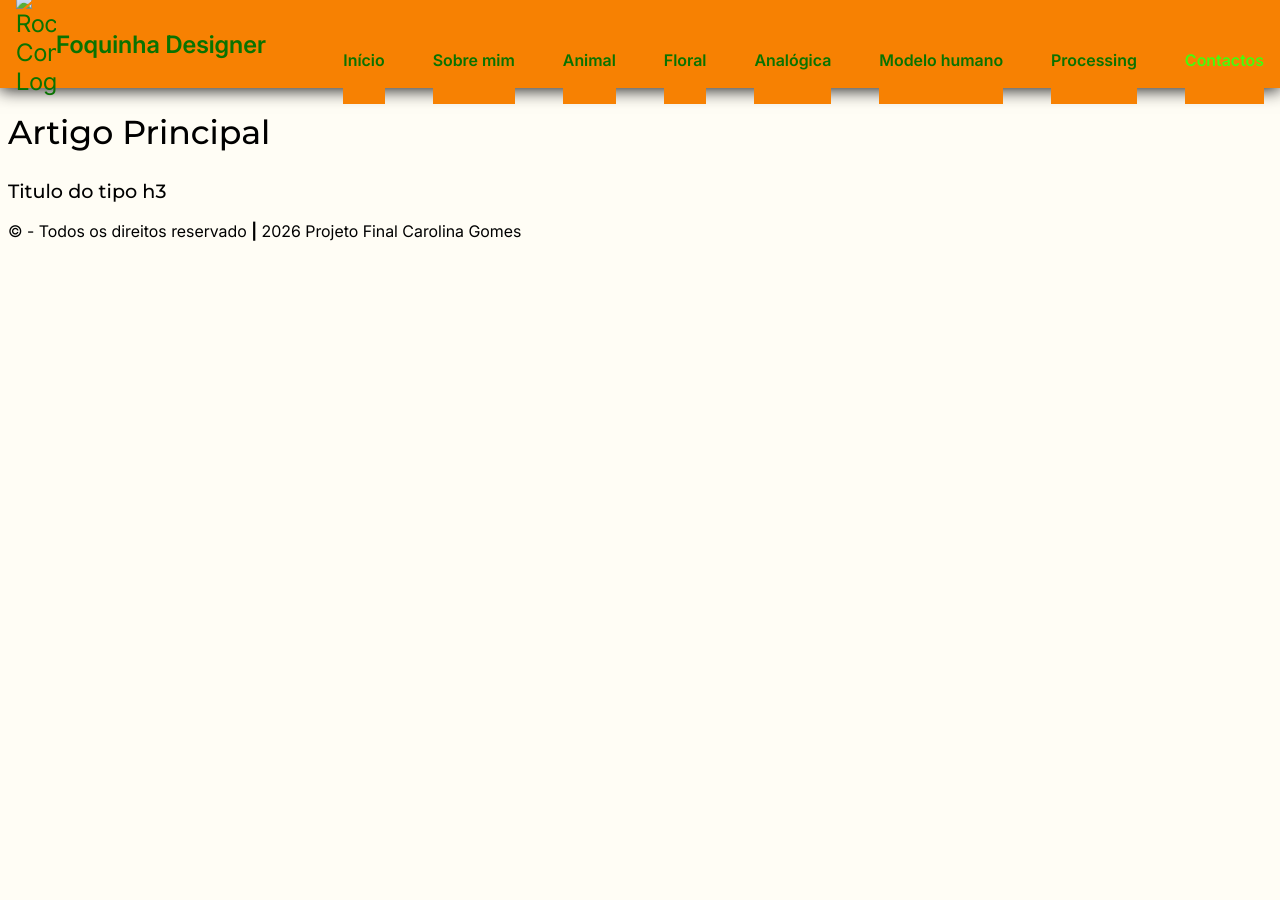
==== contactos.html @ 62553576 "Configuração dos menus de todas as categorias" ====
<!DOCTYPE html>
<html lang="pt-PT">
<head>
       <!-- Contém informações sobre o documento (meta-informações, título, links para CSS e scripts). -->
        <meta charset="UTF-8"><!-- Define a codificação para caracteres (acentuação correta) -->
        <meta name="viewport" content="width=device-width, initial-scale=1.0"><!-- Torna o site responsivo em dispositivos móveis -->
        <title>Projeto Final Carolina Gomes </title>
        <meta name="author" content="Carolina Gomes"/><!-- Define o autor do site -->
        <meta name="description" content="Descrição do projeto final" /><!-- Descrição da página (ajuda no SEO) -->
        <meta name="keywords" content="ESAD.CR, Licenciatura de Mulimédia, Projecto Final" /><!-- Palavras-chave da página (ajuda no SEO) -->
        <!-- Metadata para chamar o favicon -->
        <link rel="icon" type="image/x-icon" href="imagens/favicon.ico">
        <link rel="preconnect" href="https://fonts.googleapis.com">
        <link rel="preconnect" href="https://fonts.gstatic.com" crossorigin>
        <link href="https://fonts.googleapis.com/css2?family=Inter:ital,opsz,wght@0,14..32,100..900;1,14..32,100..900&family=Montserrat:ital,wght@0,100..900;1,100..900&display=swap" rel="stylesheet">
        <link rel="stylesheet" href="https://cdnjs.cloudflare.com/ajax/libs/remixicon/4.6.0/remixicon.css" integrity="sha512-kJlvECunwXftkPwyvHbclArO8wszgBGisiLeuDFwNM8ws+wKIw0sv1os3ClWZOcrEB2eRXULYUsm8OVRGJKwGA==" crossorigin="anonymous" referrerpolicy="no-referrer" />
        <!-- Integração da CSS -->
        <link rel="stylesheet" href="css/reset.css">
        <link rel="stylesheet" href="css/style.css">
    </head>
    <body>
        <!-- Contém tudo o que será exibido na página: textos, imagens, links, etc. -->
        <header id="topHeader" class="pageWidth">
        <!-- Representa o cabeçalho da página ou de uma seção. Contém títulos, logotipo, menus, etc.-->        
            <nav id="mainMenu">
                <div class="navAction">
                    <div id="headerLogo">
                        <a href="index.html" title="Projeto Final - Index"
                        rel="noopener noreferrer"><img src="imagens/logo.png"
                        alt="Rocket Company Logo"><strong>Foquinha Designer</strong></a>
                    </div>
                    <div class="nav__toggle" id="nav-toggle">
                        <i class="ri-menu-line nav__burger"></i>
                        <i class="ri-close-line nav__close"></i>
                    </div>
                </div>
                <!-- Define uma área de navegação, com links internos ou externos. -->
                <div class="nav__menu" id="navMenu">
                    <ul class="nav__list">
                        <li>
                            <a class="nav__link" href="index.html"
                            title="página principal" rel="noopener noreferrer">Início</a>
                        </li>
                        <li>
                            <a class="nav__link" href="sobre-mim.html" title="Sobre mim" rel="noopener noreferrer">Sobre mim</a>
                        </li>
                        <li>
                            <a class="nav__link" href="fotografia-animal.html" title="Animal" rel="noopener noreferrer">Animal</a>
                        </li>
                        <li>
                            <a class="nav__link" href="fotografia-floral.html" title="Floral" rel="noopener noreferrer">Floral</a>
                        </li>
                        <li>
                            <a class="nav__link" href="fotografia-analogica.html" title="Analógica" rel="noopener noreferrer">Analógica</a>
                        </li>
                        <li>
                            <a class="nav__link" href="fotografia-modelo-humano.html" title="Modelo humano" rel="noopener noreferrer">Modelo humano</a>
                        </li>
                        <li>
                            <a class="nav__link" href="processing.html" title="Trabalhos em Processing" rel="noopener noreferrer">Processing</a>
                        </li>
                        <li>
                            <a class="nav__link active" href="contactos.html" title="Contactos/links" rel="noopener noreferrer">Contactos</a>
                        </li>
                    </ul>
                </div>
            </nav>
        </header>
         <main id="mainContent" class="pageWidth">
        <!-- O conteúdo principal da página, exclusivo e central. Deve haver apenas um <main> por página. -->
            <h1>Contactos</h1>
            <h2>Artigo Principal</h2>
            <h3>Titulo do tipo h3</h3>
        </main>
        <footer>
            <!-- Define o rodapé da página ou de uma secção. Contém informações como: Direitos de autor, contatos, links úteis e créditos -->
            <p>&copy; - Todos os direitos reservado <b>|</b> 2026 Projeto Final Carolina Gomes</p>
        </footer>
        <!-- Os ficheiro de script ficam no final da página -->
        <script src="js/script.js"></script>
        <script src="processing/script.js" crossorigin="anonymous" referrerpolicy="no-referrer"></script>
    </body>
</html>
---- css/style.css ----
/*! NOTE: These are just recommended default global styles, edit as required */

::selection { /* Optional */
  /* It can be really hard to read highlighted text with a text-shadow, it should be removed when selected */
  text-shadow: none;
  
  /* NOTE: Using this means the color and background-color are set to transparent for selected text... */
  /* So you can customise your styles below */
  color: #fff;
  background-color: #00f;
}

html {
  /* Make base font-size 100% of browser font-size */
  font-size: 100%;
}

@media (prefers-reduced-motion: no-preference) {
  html {
    scroll-behavior: smooth; /* Smoothly animate to different sections within a page, only if the user doesn't mind animations */
  }
}

*,
*::before,
*::after,
html {
  /* Declare your box-sizing here
  /* https://css-tricks.com/box-sizing */
  -webkit-box-sizing: border-box;
  -moz-box-sizing: border-box;
  box-sizing: border-box;
  /* outras opções - content-box */
}

body {
  /* Declare your default font stack here */
  font-family: "Font Stack", sans-serif, serif, monospace, cursive, fantasy;
  /* outras opções - serif, monospace, cursive, fantasy */

  /* Better text rendering - font-smoothing has not been officially declared, but can still be useful */
  text-rendering: geometricPrecision;
  /* outras opções -optimizeLegibility | optimizeSpeed */
  -webkit-font-smoothing: antialiased;
  -moz-osx-font-smoothing: grayscale;
}

img {
  /* For responsive images that adjust & adapt */
  height: auto;
  max-width: 100%;
  
  /* This isn't needed, but as a user, I get frustrated when I highlight text and the image gets highlighted too */
  user-select: none;
}

button {
  color: inherit; /* By default, buttons don't inherit the font colour, this is a useful default to override */
}

a, button {
  touch-action: manipulation; /* Element doesn't want double-tap on mobile to zoom */
}

svg {
  /* Make the SVGs fit the parent container by default */
  height: 100%;
  width: 100%;
  
  /* Optional - make the SVG's fill be the same as the inherited color */
  fill: currentColor;
  
  /* Prevent the SVG from altering cursor interaction */
  pointer-events: none;
}

iframe, video {
  /* Make iframes & videos fit the parent container by default */
  height: 100%;
  width: 100%
}

/**************************************************
***************************************************
*** O SEU CÓDIGO COMEÇA DEPOIS DESTE COMENTÁRIO ***
***************************************************
***************************************************/

/****************variables css*********************/
:root {
  --header-height: 3.5rem;

  /**********colors********/
  /*color mode HSL (hue, saturation, lightness)*/
  --cor-primaria: rgb(247, 129, 2);
  --cor-secundaria: rgb(9, 115, 1);
  --background: rgb(255, 253, 245);
  --cor-de-texto-fundo-claro: rgb(28, 28, 28);
  --cor-de-texto-fundo-escuro: rgb(255, 255, 255);
  --cor-de-links-rest: rgb(69, 252, 13);
  --cor-de-links-hover: rgb(221, 255, 3);
  --background-cor-de-botoes: rgb(9, 115, 1);
  --cor-de-texto-botoes: rgb(255, 255, 255);
  /********font and typography************/

  /***********font weight************/
  --font-regular: 400;
  --font-semi-bold: 600;
  --font-bold: 800;
  /***************z index**************/
  --z-tooltip: 10;
  --z-fixed: 100;
}
/*****************estilos base************/
body{
  font-size: 16px;
  font-family: "Inter", sans-serif;
  background-color: var(--background)
}

h1, h2, h3, h4, h5, h6 {
  font-family: "montserrat", sans-serif;
}
p{
  font-size: 16px;
}
small {
  font-size: var(--font-semi-bold);
}
strong {
  font-weight: var(--font-semi-bold);
}
ul{
  list-style: none;
}
a{
  text-decoration: none;
  color: var(--cor-secundaria);
}

a:hover, a:active, a.active {
  color: var(--cor-de-links-rest);
}

/*****************largura dos elementos que compem o body*************************/
/*utilizando classes*/
.pagewidth {
  width: 100%;
  max-width: 1680px;
  margin: 0 auto;
  padding: 0 16px;
}
/*******************************definição da tipografia mobile*************************/
h1{
  font-size: 2.074rem;
  font-weight: 700;
  line-height: 1.5;
}

h2{
  font-size: 1.728rem;
  font-weight: 500;
  line-height: 1.15;
}

h3{
  font-size: 1rem;
  font-weight: 500;
  /*letter-spacing: 0.22rem;*/
  line-height: 1.15;
}
/*******************************definição da tipografia desktop*************************/
@media (min-width: 992px) {
  h1{
    font-size: 2.488rem;
    font-weight: 700;
    line-height: 1.5;
  }
  h2{
    font-size: 2.074rem;
    font-weight: 500;
    line-height: 1.15;
  }
  h3{
    font-size: 1.2rem;
    font-weight: 500;
    line-height: 1.15;
  }
}

/************************MENU DE NAVEGAÇÃO***********************/
#topHeader {
  position: fixed; /*menu fixo no scroll*/
  top: 0;
  left: 0;
  width: 100%;
  max-width: 100%;
  background-color: var(--cor-primaria);
  box-shadow: 0 2px 16px rgb(28, 28, 28);
  z-index: var(--z-fixed);
}

#mainMenu {
  height: var(--header-height);
  width: 100%;
  max-width: 1680px;
  margin: 0 auto;
  padding: 0 16px;
}
.nav__burger,
.nav__close {
  color: var(--cor-de-texto-fundo-claro);
}

.navAction {
  height: 100%;
  display: flex;
  justify-content: space-between;
  align-items: center;
}

#headerLogo {
  display: inline-flex;
  align-items: center;
  column-gap: .25rem;
}
#headerLogo a{
  display: flex;
  align-items: center;
  font-size: 1.5rem;
}

#headerLogo img {
  width: 2.5rem;
}

.nav__toggle {
  position: relative;
  width: 32px;
  height: 32px;
}

.nav__burger,
.nav__close {
  position: absolute;
  width: max-content;
  height: max-content;
  inset: 0;
  margin: auto;
  font-size: 2rem;
  cursor: pointer;
  transition: opacity .1s, transform .4s;
}

.nav__close {
  opacity: 0;
}

/*navigation for mobile devices*/
@media screen and (max-width: 992px) {
  .nav__menu {
    position:absolute;
    left: 0;
    top: 3.5rem;
    width: 100%;
    height: calc(100vh - 3.5rem);
    overflow: auto;
    pointer-events: none;
    opacity: 0;
    transition: height .4s, opacity .3s;
  }
  .nav__menu::-webkit-scrollbar {
    width: 0;
  }
  .nav__list {
    padding-top: 1rem;
  }
}

.nav__link {
  color: var(--cor-secundaria);
  background-color: var(--cor-primaria);
  font-weight: var(--font-semi-bold);
  padding: 1.25rem 1.5rem;
  display: flex;
  justify-content: space-between;
  align-items: center;
  transition: color .3s;
}

.nav__link:hover {
  color: var(--cor-de-links-hover);
}

/* Show menu */
.show-menu {
  opacity: 1;
  top: 3.5rem;
  pointer-events: initial;
}

/* Show icon */
.show-icon .nav__burger {
  opacity: 0;
  transform: rotate(90deg);
}
.show-icon .nav__close {
  opacity: 1;
  transform: rotate(90deg);
}

/*navigation for large devices*/
@media screen and (min-width: 992px) {
  #topHeader {
    margin-inline: auto;
  }
  #mainMenu {
    height: calc(var(--header-height) + 2rem);
    display: flex;
    justify-content: space-between;
  }
  .nav__toggle {
    display: none;
  }
  .nav__list {
    height: 100%;
    display: flex;
    column-gap: 3rem;
  }
  .nav__link {
    height: 100%;
    padding: 0;
    justify-content: initial;
    column-gap: .25rem;
  }
}
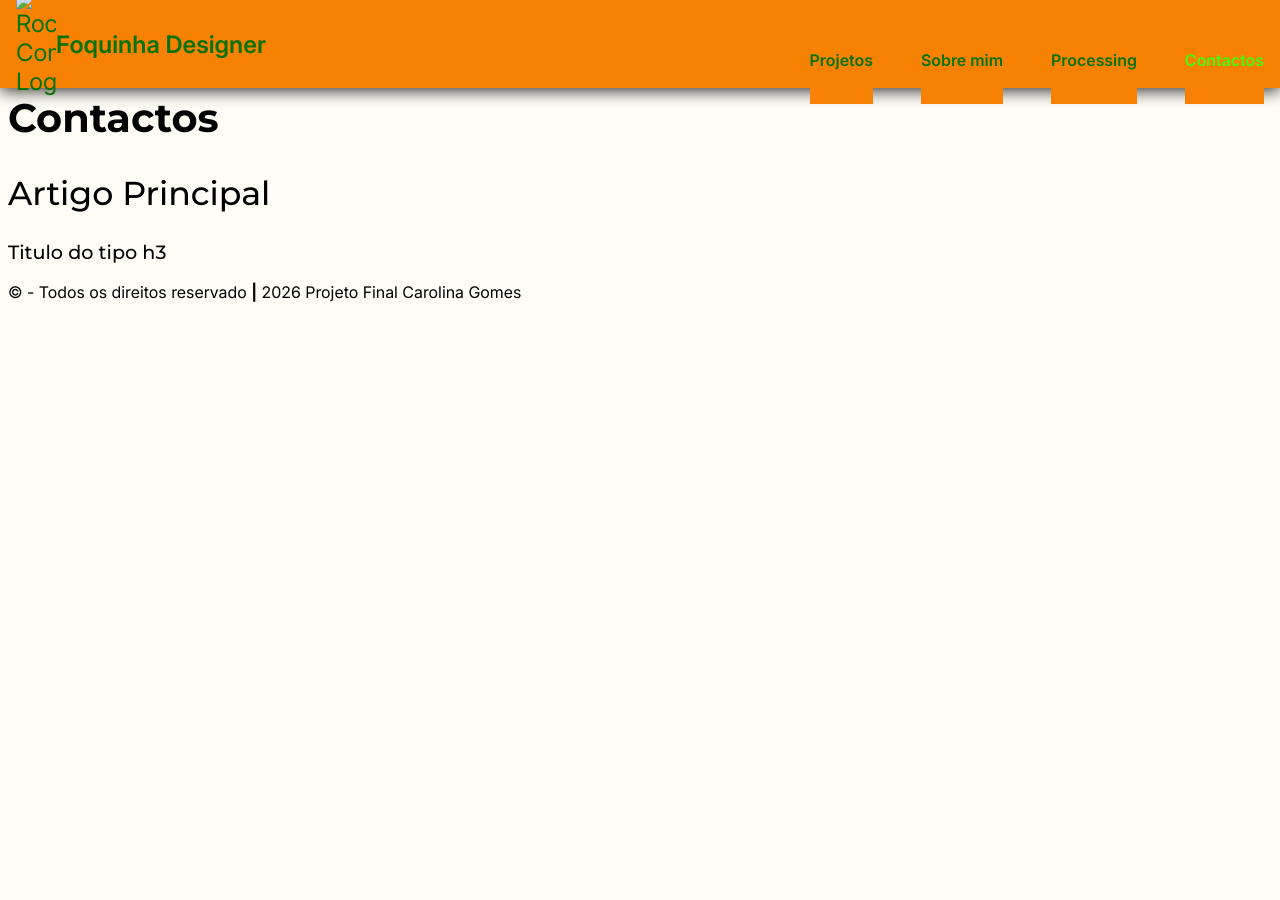
==== commit fe48ad2b: "Correções (juntar todos os projetos na pasta projetos)" ====
--- a/contactos.html
+++ b/contactos.html
@@ -38,23 +38,11 @@
                 <div class="nav__menu" id="navMenu">
                     <ul class="nav__list">
                         <li>
-                            <a class="nav__link" href="index.html"
-                            title="página principal" rel="noopener noreferrer">Início</a>
+                            <a class="nav__link" href="projetos.html"
+                            title="projetos" rel="noopener noreferrer">Projetos</a>
                         </li>
                         <li>
                             <a class="nav__link" href="sobre-mim.html" title="Sobre mim" rel="noopener noreferrer">Sobre mim</a>
-                        </li>
-                        <li>
-                            <a class="nav__link" href="fotografia-animal.html" title="Animal" rel="noopener noreferrer">Animal</a>
-                        </li>
-                        <li>
-                            <a class="nav__link" href="fotografia-floral.html" title="Floral" rel="noopener noreferrer">Floral</a>
-                        </li>
-                        <li>
-                            <a class="nav__link" href="fotografia-analogica.html" title="Analógica" rel="noopener noreferrer">Analógica</a>
-                        </li>
-                        <li>
-                            <a class="nav__link" href="fotografia-modelo-humano.html" title="Modelo humano" rel="noopener noreferrer">Modelo humano</a>
                         </li>
                         <li>
                             <a class="nav__link" href="processing.html" title="Trabalhos em Processing" rel="noopener noreferrer">Processing</a>
--- a/css/style.css
+++ b/css/style.css
@@ -101,6 +101,7 @@
   --cor-de-links-hover: rgb(221, 255, 3);
   --background-cor-de-botoes: rgb(9, 115, 1);
   --cor-de-texto-botoes: rgb(255, 255, 255);
+  --third-color: rgb(132, 94, 194);
   /********font and typography************/
 
   /***********font weight************/
@@ -141,7 +142,19 @@
 a:hover, a:active, a.active {
   color: var(--cor-de-links-rest);
 }
-
+/*******espaçar elementos*********/
+.space-S{
+  height: 30px;
+}
+.space-M{
+  height: 60px;
+}
+.space-L{
+  height: 90px;
+}
+.space-XL{
+  height: 120px;
+}
 /*****************largura dos elementos que compem o body*************************/
 /*utilizando classes*/
 .pagewidth {
@@ -186,6 +199,19 @@
     font-weight: 500;
     line-height: 1.15;
   }
+}
+
+/**************************utilidades***************/
+
+.text_center{
+  text-align: center;
+}
+.white_text{
+  color: var(--cor-de-texto-fundo-claro);
+}
+
+/***.invert_filter{
+  filter: invert(1);
 }
 
 /************************MENU DE NAVEGAÇÃO***********************/
@@ -335,3 +361,103 @@
   }
 }
 
+/*****************Main content*****************/
+
+#mainContent {
+  margin-top: var(--header-height)!important;
+}
+
+@media screen and (min-width: 992px) {
+  #mainContent {
+    margin-top: 5.5rem !important;
+  }
+}
+/**********************main footer****************/
+
+
+/*******************************cards************************/
+/*--------- definir o flex/autolayout ---------*/
+.container {
+  --gap: 0;
+  padding: 2rem;
+}
+.flex {
+  display: flex;
+  gap: var(--gap, 1em);
+}
+.box_shadow {
+  box-shadow: 3px 3px 15px 2px rgba(0,0,0,0.52)
+}
+.border_radius {
+  border-radius: 8px;
+}
+.flex-column {
+  flex-direction: column;
+  margin-left: auto;
+}
+
+/*----definir as background-colors----*/
+.bg-primary-color {
+  background-color: var(--cor-primaria);
+}
+.bg-secondary-color {
+  background-color: var(--cor-secundaria);
+}
+.bg-third-color {
+  background-color: var(--third-color);
+}
+/*--- articles - estilo do card ----*/
+
+.container article:first-child {
+  border-top-left-radius: 8px;
+  border-bottom-left-radius: 8 px;
+}
+.container article:last-child {
+  border-top-right-radius: 8px;
+  border-bottom-right-radius: 8 px;
+}
+.container article {
+  --gap: 2rem;
+  line-height: 1.5;
+  padding: 3em;
+}
+.container article > img {
+  width: 4rem;
+}
+
+/*------botões------*/
+
+.learn-more-button {
+  border: none;
+  border-radius: 40px;
+  letter-spacing: 1px;
+  padding-block: 0.79rem;
+  padding-inline: 2.3rem;
+  margin: auto;
+  margin-top: 3rem;
+  transition: background-color 200ms ease-in-out;
+}
+
+.learn-more-button:hover {
+  background-color: inherit;
+  outline: 2px solid var(--cor-de-texto-fundo-escuro);
+  color: var(--cor-de-texto-fundo-escuro)
+}
+
+@media screen and (max-width: 992px) {
+  .container .flex{
+    flex-direction: column;
+    max-width: 100%;
+    min-width: 90%;
+  }
+  .container article:first-child {
+    border-radius: 0;
+    border-top-left-radius: 8px;
+    border-top-right-radius: 8px;
+  }
+  .container article:last-child {
+    border-radius: 0;
+    border-bottom-left-radius: 8px;
+    border-bottom-right-radius: 8px;
+  }
+}
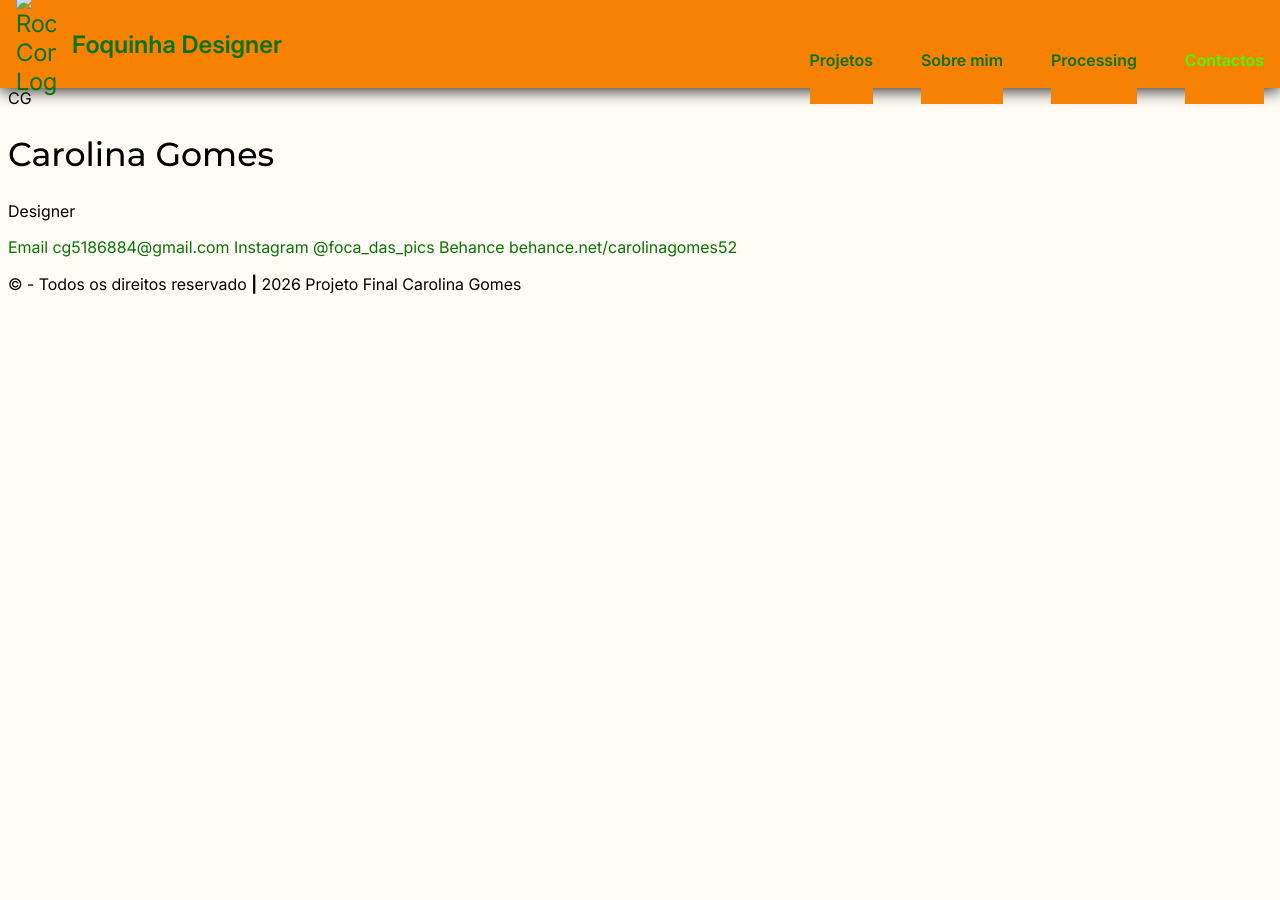
==== commit 726668ed: "Edição da página contactos" ====
--- a/contactos.html
+++ b/contactos.html
@@ -56,10 +56,32 @@
         </header>
          <main id="mainContent" class="pageWidth">
         <!-- O conteúdo principal da página, exclusivo e central. Deve haver apenas um <main> por página. -->
-            <h1>Contactos</h1>
-            <h2>Artigo Principal</h2>
-            <h3>Titulo do tipo h3</h3>
-        </main>
+<main id="mainContent" class="pageWidth">
+    <section class="contacts-section">
+        <div class="contacts-card">
+            <div class="avatar">CG</div>
+            <h2 class="card-name">Carolina Gomes</h2>
+            <p class="card-role">Designer</p>
+            <div class="divider"></div>
+
+            <a class="contact-row" href="mailto:cg5186884@email.com">
+                <i class="ti ti-mail"></i>
+                <span class="contact-label">Email</span>
+                <span class="contact-value">cg5186884@gmail.com</span>
+            </a>
+            <a class="contact-row" href="https://www.instagram.com/foca_das_pics/" target="_blank">
+                <i class="ti ti-brand-instagram"></i>
+                <span class="contact-label">Instagram</span>
+                <span class="contact-value">@foca_das_pics</span>
+            </a>
+            <a class="contact-row" href="https://www.behance.net/carolinagomes52" target="_blank">
+                <i class="ti ti-brand-behance"></i>
+                <span class="contact-label">Behance</span>
+                <span class="contact-value">behance.net/carolinagomes52</span>
+            </a>
+        </div>
+    </section>
+</main>
         <footer>
             <!-- Define o rodapé da página ou de uma secção. Contém informações como: Direitos de autor, contatos, links úteis e créditos -->
             <p>&copy; - Todos os direitos reservado <b>|</b> 2026 Projeto Final Carolina Gomes</p>
--- a/css/style.css
+++ b/css/style.css
@@ -260,6 +260,10 @@
   width: 2.5rem;
 }
 
+#headerLogo strong {
+  padding-left: 1rem;
+}
+
 .nav__toggle {
   position: relative;
   width: 32px;
@@ -374,90 +378,163 @@
 }
 /**********************main footer****************/
 
-
-/*******************************cards************************/
-/*--------- definir o flex/autolayout ---------*/
-.container {
-  --gap: 0;
-  padding: 2rem;
-}
-.flex {
+/*=============== CARD ===============*/
+.card-expand {
+  height: 100vh;
+  margin-inline: 1rem;
+  padding-block: 3rem;
   display: flex;
-  gap: var(--gap, 1em);
-}
-.box_shadow {
-  box-shadow: 3px 3px 15px 2px rgba(0,0,0,0.52)
-}
-.border_radius {
-  border-radius: 8px;
-}
-.flex-column {
   flex-direction: column;
-  margin-left: auto;
-}
-
-/*----definir as background-colors----*/
-.bg-primary-color {
-  background-color: var(--cor-primaria);
-}
-.bg-secondary-color {
-  background-color: var(--cor-secundaria);
-}
-.bg-third-color {
-  background-color: var(--third-color);
-}
-/*--- articles - estilo do card ----*/
-
-.container article:first-child {
-  border-top-left-radius: 8px;
-  border-bottom-left-radius: 8 px;
-}
-.container article:last-child {
-  border-top-right-radius: 8px;
-  border-bottom-right-radius: 8 px;
-}
-.container article {
-  --gap: 2rem;
-  line-height: 1.5;
-  padding: 3em;
-}
-.container article > img {
-  width: 4rem;
-}
-
-/*------botões------*/
-
-.learn-more-button {
-  border: none;
-  border-radius: 40px;
-  letter-spacing: 1px;
-  padding-block: 0.79rem;
-  padding-inline: 2.3rem;
-  margin: auto;
-  margin-top: 3rem;
-  transition: background-color 200ms ease-in-out;
-}
-
-.learn-more-button:hover {
-  background-color: inherit;
-  outline: 2px solid var(--cor-de-texto-fundo-escuro);
-  color: var(--cor-de-texto-fundo-escuro)
-}
-
-@media screen and (max-width: 992px) {
-  .container .flex{
-    flex-direction: column;
-    max-width: 100%;
-    min-width: 90%;
-  }
-  .container article:first-child {
-    border-radius: 0;
-    border-top-left-radius: 8px;
-    border-top-right-radius: 8px;
-  }
-  .container article:last-child {
-    border-radius: 0;
-    border-bottom-left-radius: 8px;
-    border-bottom-right-radius: 8px;
-  }
-}
+  row-gap: 1rem;
+}
+
+.card__article {
+  position: relative;
+  border-radius: 3rem;
+  box-shadow: 0 4px 8px hsla(0, 0%, 0%, .5);
+  overflow: hidden;
+  flex: 0 0 64px;
+  transition: flex .5s ease;
+  cursor: pointer;
+}
+
+.card__img,
+.card__shadow{
+  position: absolute;
+  top: 0;
+  left: 0;
+  width: 100%;
+  height: 100%;
+}
+
+.card__img{
+  object-fit: cover;
+  object-position: center;
+  transition: scale .4s;
+}
+
+.card__shadow{
+  background: linear-gradient(180deg, hsla(0, 0%, 85%, 0) 50%,
+                                      hsla(0, 0%, 0%, .3) 75%);
+}
+
+.card__data {
+  position: absolute;
+  left: 1rem;
+  bottom: 1rem;
+  display: flex;
+  align-items: center;
+  column-gap: 1rem;
+  transform: translateY(2rem);
+  opacity: 0;
+  transition: opacity .4s ease .1s, transform .4s ease .1s;
+}
+
+.card__icon {
+  width: 48px;
+  height: 48px;
+  background-color: var(--white-color);
+  border-radius: 50%;
+  color: var(--cor-de-texto-fundo-escuro);
+  font-size: 1.5rem;
+  display: grid;
+  place-items: center;
+  flex-shrink: 0;
+}
+
+.card__title {
+  color: var(--cor-de-texto-fundo-escuro);
+  margin-bottom: .25rem;
+}
+
+.card__description {
+  color: var(--cor-de-texto-fundo-escuro);
+}
+
+/* Card active by default, takes up more space */
+.card__active {
+  flex: 5;
+}
+
+.card__active .card__data {
+  opacity: 1;
+  transform: translateY(0);
+}
+
+.card__active:hover .card__img {
+  scale: 1.1;
+}
+
+/* Any card expands when you hover over it */
+.card__article:hover {
+  flex: 5;
+}
+
+/* If the hover is NOT on the card active, contract card active at base proportion */
+.card:has(.card__article:not(.card__active):hover) .card__active {
+  flex: 0 0 64px;
+}
+
+/* If the hover is NOT in card active, it also hides its contents */
+.card:has(.card__article:not(.card__active):hover) .card__active .card__data {
+  opacity: 0;
+  transform: translateY(2rem);
+}
+
+/* Show content on the other cards */
+.card__article:hover .card__data {
+  opacity: 1;
+  transform: translateY(0);
+}
+
+/*=============== BREAKPOINTS ===============*/
+/* For medium devices <> */
+@media (width >= 540px) {
+  .card {
+    align-items: center;
+  }
+  .card__article {
+    width: 400px;
+    justify-self: center;
+  }
+}
+
+/* For large devices <> */
+@media screen and (width >= 1150px) {
+  .card-expand {
+    max-width: 1120px;
+    margin-inline: auto;
+    flex-direction: row;
+    column-gap: 1.5rem;
+  }
+  .card__article {
+    flex: 0 0 80px;
+    height: 460px;
+  }
+  .card__active, 
+  .card__article:hover {
+    flex: 5;
+  }
+  .card:has(.card__article:not(.card__active):hover) .card__active {
+    flex: 0 0 80px;
+  }
+  .card__data {
+    left: 1.5rem;
+    bottom: 1.5rem;
+  }
+  .card__title {
+    white-space: nowrap;
+  }
+  .card__description {
+    font-size: var(--normal-font-size);
+    white-space: nowrap;
+  }
+}
+/****************************************
+************* mainFooter ***************
+****************************************/
+
+#mainFooter {
+  padding: 20px;
+  text-align: center;
+}
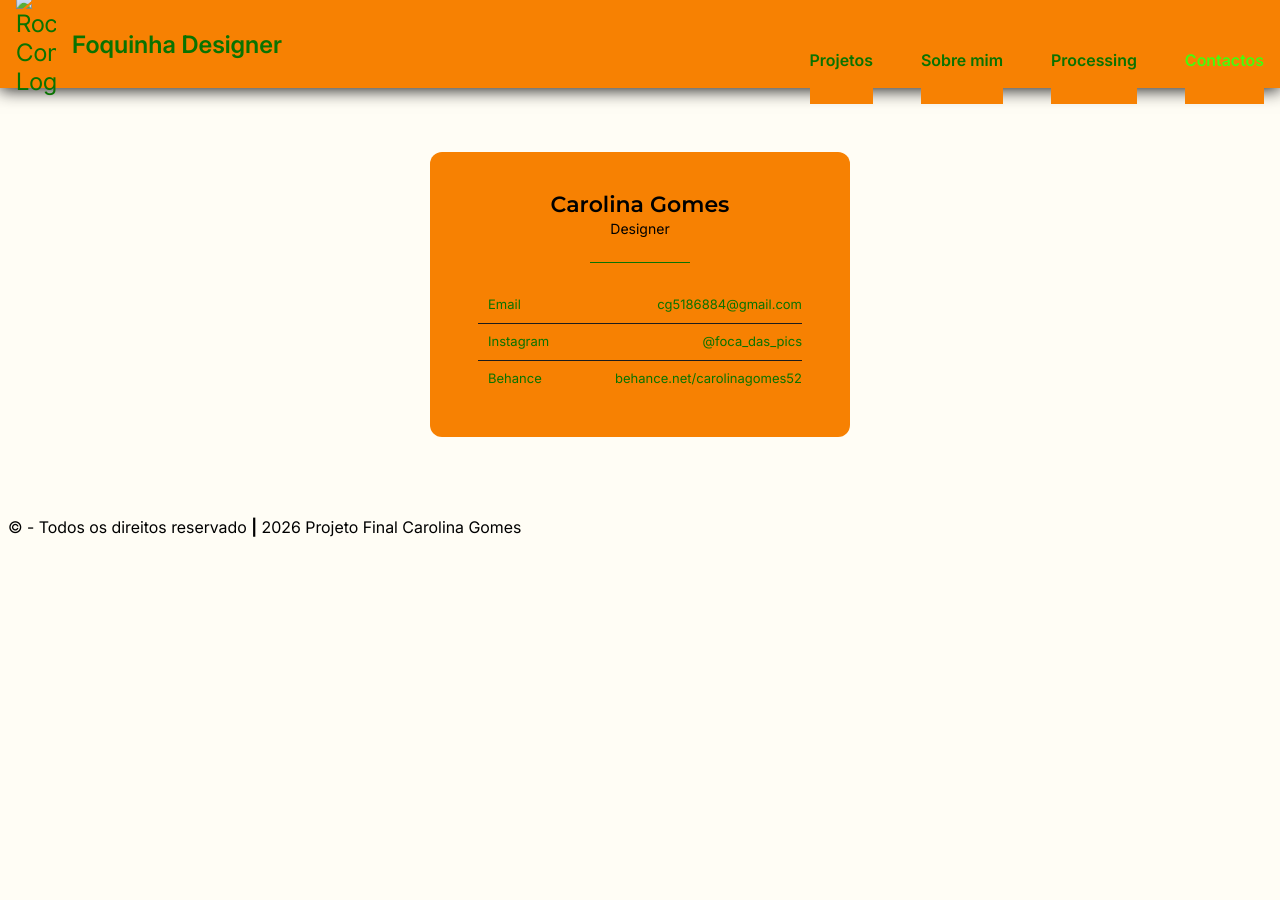
==== commit 6a070a8a: "Termino da configuração da secção "contactos"" ====
--- a/contactos.html
+++ b/contactos.html
@@ -59,7 +59,6 @@
 <main id="mainContent" class="pageWidth">
     <section class="contacts-section">
         <div class="contacts-card">
-            <div class="avatar">CG</div>
             <h2 class="card-name">Carolina Gomes</h2>
             <p class="card-role">Designer</p>
             <div class="divider"></div>
--- a/css/style.css
+++ b/css/style.css
@@ -537,4 +537,76 @@
 #mainFooter {
   padding: 20px;
   text-align: center;
+}
+
+/****contactos****/
+.contacts-section {
+    display: flex;
+    align-items: center;
+    justify-content: center;
+    width: 100%;
+    padding: 4rem 1rem;
+}
+
+/*para fazer a base do cartão*/
+.contacts-card {
+    background: var(--cor-primaria);
+    border: none;
+    border-radius: 12px;
+    padding: 2.5rem 3rem;
+    width: 100%;
+    max-width: 420px;
+    display: flex;
+    flex-direction: column;
+    align-items: center;
+}
+
+/*como aparece o meu nome no cartão*/
+.card-name {
+  font-size: 22px;
+  font-weight: 600;
+  margin: 0 0 4px;
+  text-align: center;
+}
+
+/*como aparece o meu cargo no cartão*/
+.card-role {
+  font-size: 14px;
+  margin: 0 0 1.5rem;
+  text-align: center;
+}
+
+/*para fazer as divisões*/
+.divider {
+  width: 100px;
+  height: 1px;
+  background: var(--background-cor-de-botoes);
+  margin-bottom: 1.5rem;
+}
+
+/*espaçamentos e alinhamentos dos contactos*/
+.contact-row {
+  display: flex;
+  align-items: center;
+  gap: 10px;
+  width: 100%;
+  padding: 10px 0;
+  text-decoration: none;
+  border-bottom: 1px solid var(--cor-de-texto-fundo-claro);
+}
+
+/*sem borda*/
+.contact-row:last-child {
+  border-bottom: none;
+}
+
+/*tamanho do título dos contactos*/
+.contact-label {
+  font-size: 13px;
+  min-width: 70px;
+}
+
+.contact-value {
+  font-size: 13px;
+  margin-left: auto;
 }
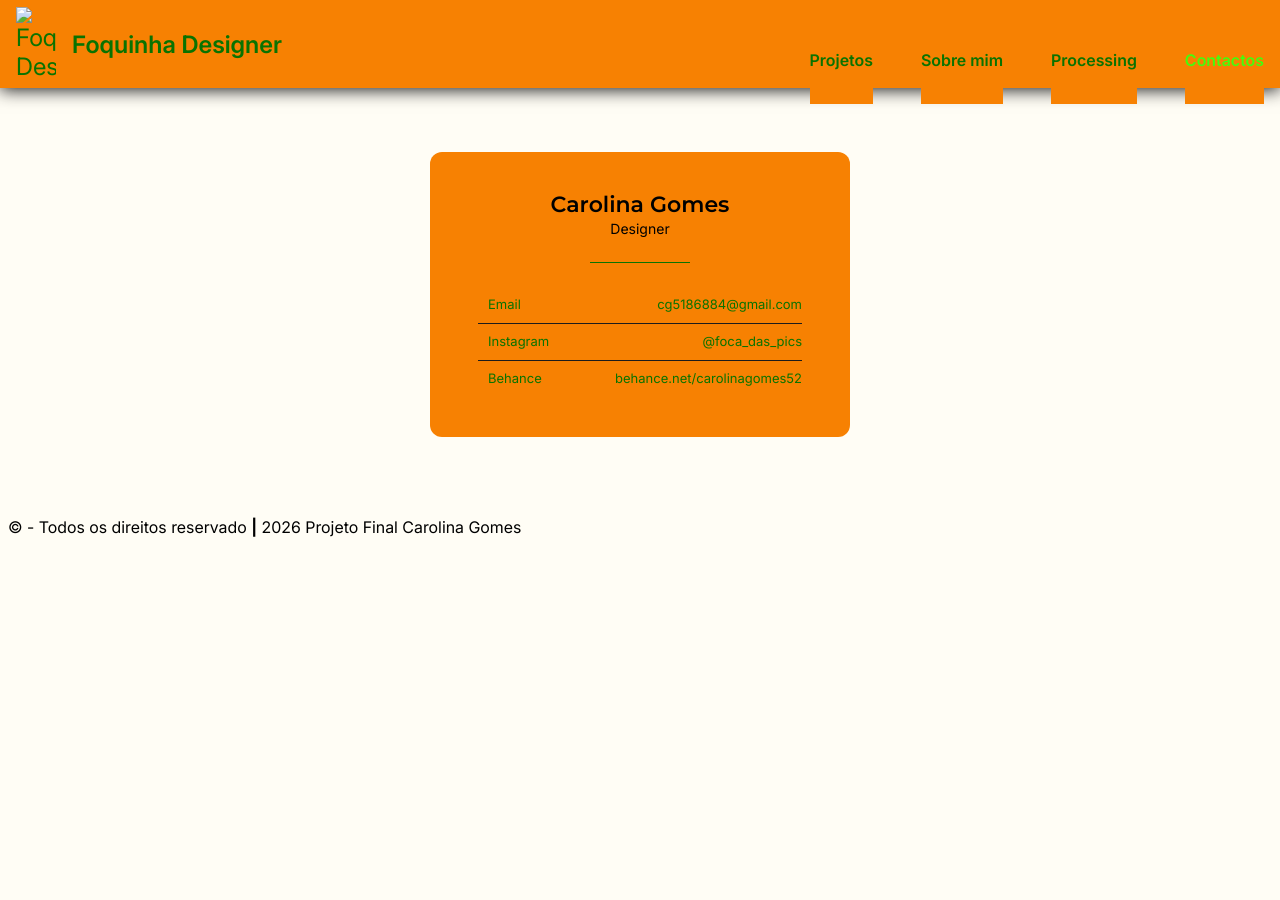
==== commit 3d73be94: "Acresnto de imagens do portfólio na pasta e configuração do sobre mim" ====
--- a/contactos.html
+++ b/contactos.html
@@ -27,7 +27,7 @@
                     <div id="headerLogo">
                         <a href="index.html" title="Projeto Final - Index"
                         rel="noopener noreferrer"><img src="imagens/logo.png"
-                        alt="Rocket Company Logo"><strong>Foquinha Designer</strong></a>
+                        alt="Foquinha Designer"><strong>Foquinha Designer</strong></a>
                     </div>
                     <div class="nav__toggle" id="nav-toggle">
                         <i class="ri-menu-line nav__burger"></i>
--- a/css/style.css
+++ b/css/style.css
@@ -609,4 +609,39 @@
 .contact-value {
   font-size: 13px;
   margin-left: auto;
+}
+
+/*****sobre mim******/
+.sobre-mim-section {
+  display: flex;
+  align-items: stretch;
+  min-height: calc(100vh - 80px); 
+}
+
+.sobre-mim-foto {
+  width: 50%;
+  overflow: hidden;
+}
+
+.sobre-mim-foto img {
+  width: 100%;
+  height: 100%;
+  object-fit: cover;
+}
+
+.sobre-mim-texto {
+  width: 50%;
+  display: flex;
+  flex-direction: column;
+  justify-content: center;
+  align-items: center;
+  text-align: center;
+  padding: 3rem;
+  gap: 1rem;
+}
+
+.sobre-mim-texto h1 {
+  font-size: 28px;
+  font-weight: 600;
+  margin-bottom: 0.5rem;
 }
